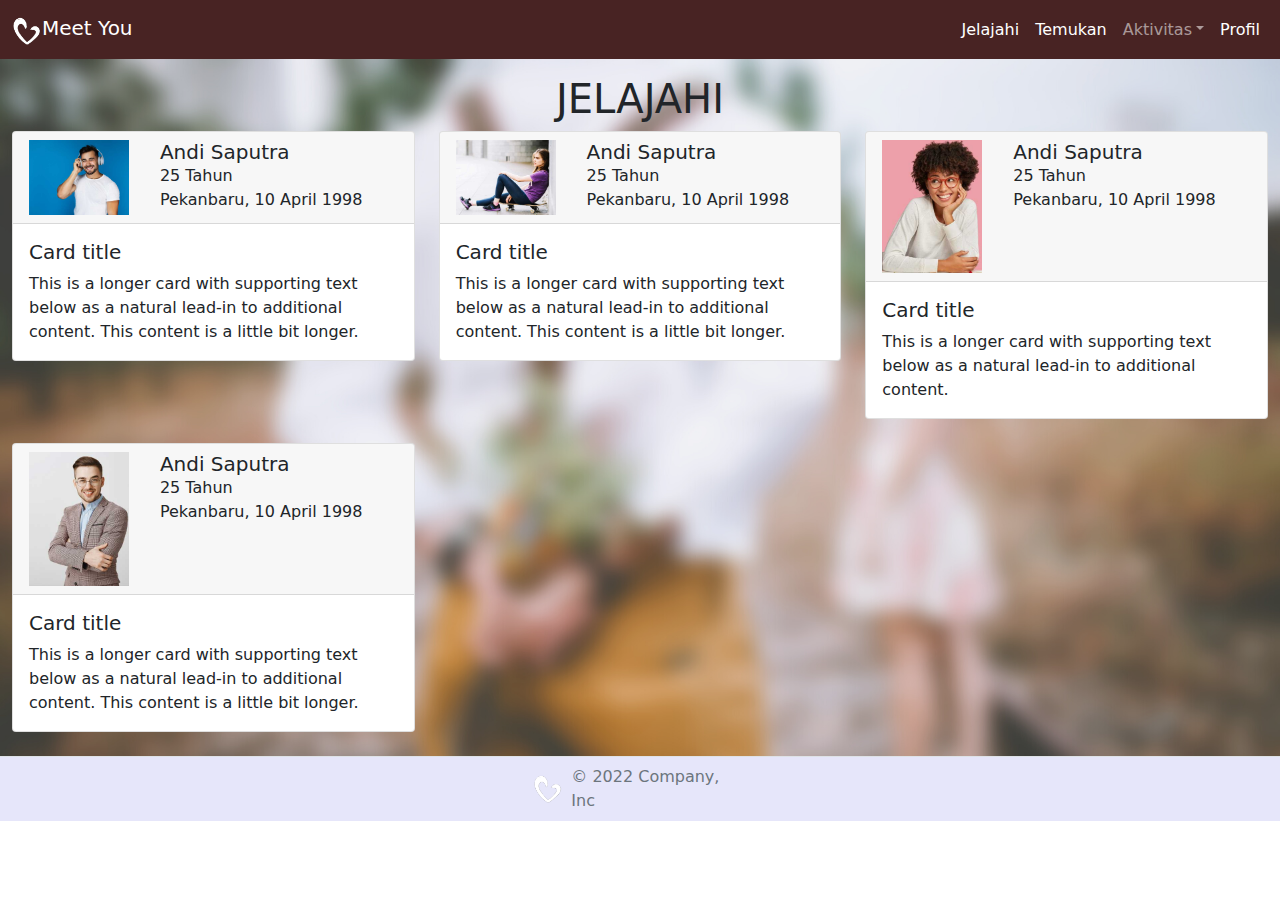
==== beranda.html @ 51962c01 "update lagi" ====
<html lang="en">
<head>
    <meta charset="UTF-8">
    <meta http-equiv="X-UA-Compatible" content="IE=edge">
    <meta name="viewport" content="width=device-width, initial-scale=1.0">
    <title>Beranda</title>
    <link rel="stylesheet" href="Style/css/bootstrap.min.css">
    <link rel="stylesheet" href="/style.css">
</head>
<body>
    <nav class="navbar navbar-expand-lg navbar-dark" style="background-color: 482323;">
        <div class="container-fluid">
            <a href="#" class="navbar-brand">
                <img src="/Frontend/Image/love.png" alt="" width="30" height="30" class="d-inline-block align-text-top">Meet You
            </a>
            <button class="navbar-toggler" type="button" data-bs-toggle="collapse" data-bs-target="#navbarSupportedContent" aria-controls="navbarSupportedContent" aria-expanded="false" aria-label="Toggle navigation">
                <span class="navbar-toggler-icon"></span>
            </button>
            <div class="collapse navbar-collapse" id="navbarSupportedContent">
                <ul class="navbar-nav ms-auto mb-2 mb-lg-0 ">
                    <li class="nav-item">
                        <a class="nav-link active" aria-current="page" href="#">Jelajahi</a>
                    </li>
                    <li class="nav-item">
                        <a class="nav-link active" href="#">Temukan</a>
                    </li>
                    <li class="nav-item dropdown">
                        <a class="nav-link dropdown-toggle" href="#" id="navbarDropdown" role="button" data-bs-toggle="dropdown" aria-expanded="false">Aktivitas</a>
                        <ul class="dropdown-menu" aria-labelledby="navbarDropdown">
                            <li><a class="dropdown-item" href="#">Pesan</a></li>
                            <li><a class="dropdown-item" href="#">Disukai</a></li>
                            <li><a class="dropdown-item" href="#">Favorit</a></li>
                            <li><a class="dropdown-item" href="#">Log Out</a></li>
                        </ul>
                    </li>
                    <li class="nav-item">
                        <a class="nav-link active" href="#">Profil</a>
                    </li>
                </ul>
            </div>
        </div>
    </nav>
    <section class="bg-2">
        <div class="container-fluid">
            <div class="row">
                <div class="col">
                    <h1 class="fs-1 text-center mt-3">JELAJAHI</h1>
                </div>
            </div>
            <div class="row row-cols-2 row-cols-md-3 g-4">
                <div class="col">
                    <div class="card">
                        <div class="card-header">
                            <div class="row">
                                <div class="col">
                                    <img src="/Frontend/Image/gambar-5.jpg" alt="andi" width="100">
                                </div>
                                <div class="col-9 col-lg-8">
                                    <h5 class="mbo">Andi Saputra</h5>
                                    <p class="mbo">25 Tahun</p>
                                    <p class="mbo">Pekanbaru, 10 April 1998</p>
                                </div>
                            </div>
                        </div>
                        <div class="card-body">
                        <h5 class="card-title">Card title</h5>
                        <p class="card-text">This is a longer card with supporting text below as a natural lead-in to additional content. This content is a little bit longer.</p>
                        </div>
                    </div>
                    </div>
                    <div class="col">
                    <div class="card">
                        <div class="card-header">
                            <div class="row">
                                <div class="col">
                                    <img src="/Frontend/Image/gambar-6.jpg" alt="andi" width="100">
                                </div>
                                <div class="col-9 col-lg-8">
                                    <h5 class="mbo">Andi Saputra</h5>
                                    <p class="mbo">25 Tahun</p>
                                    <p class="mbo">Pekanbaru, 10 April 1998</p>
                                </div>
                            </div>
                        </div>
                        <div class="card-body">
                        <h5 class="card-title">Card title</h5>
                        <p class="card-text">This is a longer card with supporting text below as a natural lead-in to additional content. This content is a little bit longer.</p>
                        </div>
                    </div>
                    </div>
                    <div class="col">
                    <div class="card">
                        <div class="card-header">
                            <div class="row">
                                <div class="col">
                                    <img src="/Frontend/Image/gambar-4.jpg" alt="andi" width="100">
                                </div>
                                <div class="col-9 col-lg-8">
                                    <h5 class="mbo">Andi Saputra</h5>
                                    <p class="mbo">25 Tahun</p>
                                    <p class="mbo">Pekanbaru, 10 April 1998</p>
                                </div>
                            </div>
                        </div>
                        <div class="card-body">
                        <h5 class="card-title">Card title</h5>
                        <p class="card-text">This is a longer card with supporting text below as a natural lead-in to additional content.</p>
                        </div>
                    </div>
                    </div>
                    <div class="col">
                    <div class="card">
                        <div class="card-header">
                            <div class="row">
                                <div class="col">
                                    <img src="/Frontend/Image/gambar-3.jpg" alt="andi" width="100">
                                </div>
                                <div class="col-9 col-lg-8">
                                    <h5 class="mbo">Andi Saputra</h5>
                                    <p class="mbo">25 Tahun</p>
                                    <p class="mbo">Pekanbaru, 10 April 1998</p>
                                </div>
                            </div>
                        </div>
                        <div class="card-body">
                        <h5 class="card-title">Card title</h5>
                        <p class="card-text">This is a longer card with supporting text below as a natural lead-in to additional content. This content is a little bit longer.</p>
                        </div>
                    </div>
                    </div>
              </div>
        </div>
        <footer class="d-flex flex-wrap justify-content-center py-2 mt-4 border-top">
            <div class="col-2 d-flex align-items-center">
              <a href="/" class="mb-3 me-2 mb-md-0 text-muted text-decoration-none lh-1"> 
              <img src="/Frontend/Image/love.png" alt="logo" width="30" height="30" class="d-inline-block align-text-top"></a>
              <span class="text-muted">© 2022 Company, Inc</span>
            </div>
          </footer>
    </section>
    <script src="/Style/js/bootstrap.min.js"></script>
</body>
</html>
---- style.css ----
.bg {
    background-image: url(/Frontend/Image/gambar-1.jpg);
    background-size: cover;
    height: 70%;
}

.bg-2{
    background-image: url(/Frontend/Image/gambar-7.png);
    background-size: cover;
    
}

.pad {
    margin-top: 15vh;
}

.justify {
    text-align: justify;
}

.mbo {
    margin-bottom: 0px;
}
.header {
    padding-top: 20vh;
}

footer {
    background-color: lavender;
}
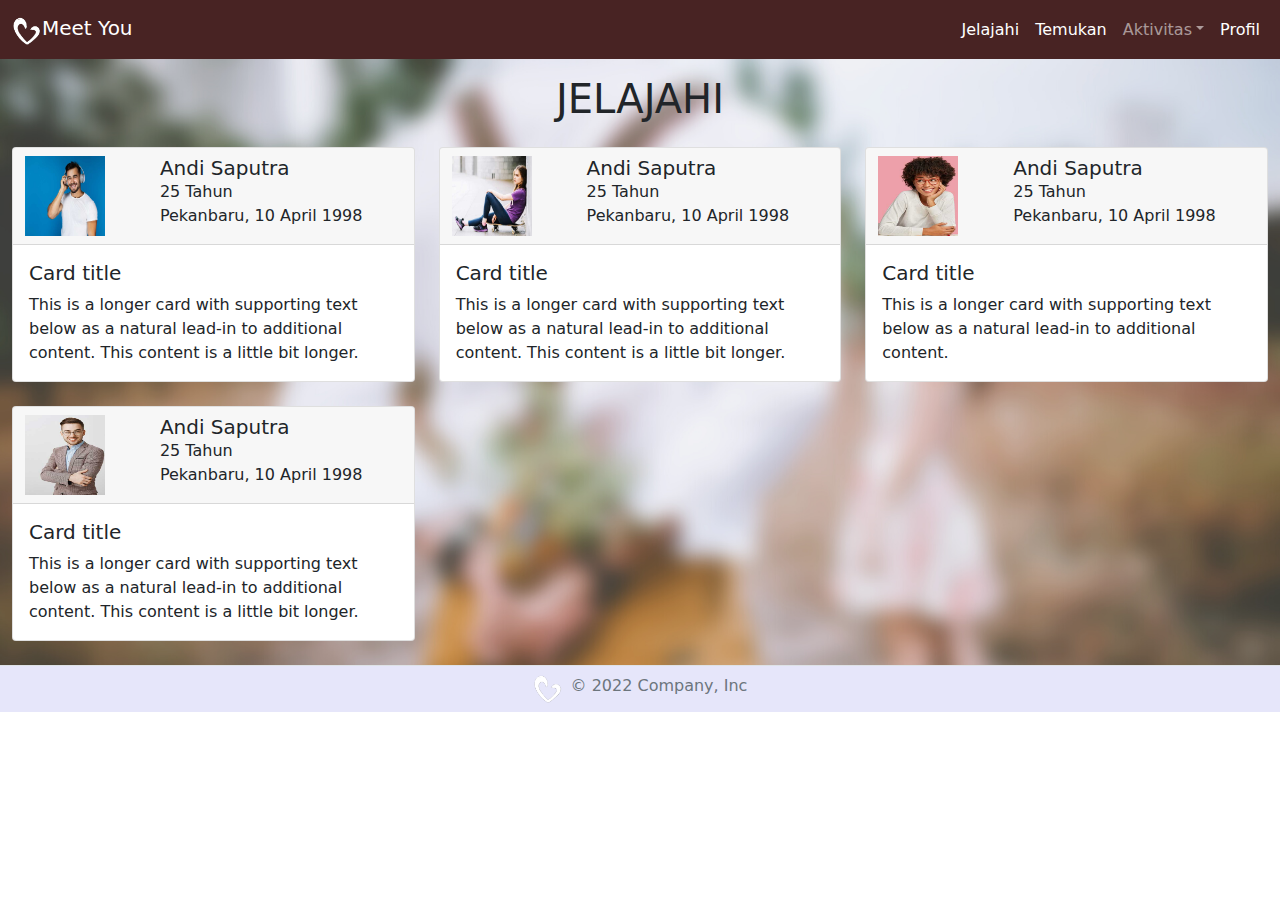
==== commit 65025c1a: "update" ====
--- a/beranda.html
+++ b/beranda.html
@@ -30,7 +30,7 @@
                             <li><a class="dropdown-item" href="#">Pesan</a></li>
                             <li><a class="dropdown-item" href="#">Disukai</a></li>
                             <li><a class="dropdown-item" href="#">Favorit</a></li>
-                            <li><a class="dropdown-item" href="#">Log Out</a></li>
+                            <li><a class="dropdown-item" href="index.html">Log Out</a></li>
                         </ul>
                     </li>
                     <li class="nav-item">
@@ -43,7 +43,7 @@
     <section class="bg-2">
         <div class="container-fluid">
             <div class="row">
-                <div class="col">
+                <div class="col mb-3">
                     <h1 class="fs-1 text-center mt-3">JELAJAHI</h1>
                 </div>
             </div>
@@ -52,8 +52,8 @@
                     <div class="card">
                         <div class="card-header">
                             <div class="row">
-                                <div class="col">
-                                    <img src="/Frontend/Image/gambar-5.jpg" alt="andi" width="100">
+                                <div class="col np">
+                                    <img src="/Frontend/Image/gambar-5.jpg" class="img-fluid im" alt="andi" width="100">
                                 </div>
                                 <div class="col-9 col-lg-8">
                                     <h5 class="mbo">Andi Saputra</h5>
@@ -72,8 +72,8 @@
                     <div class="card">
                         <div class="card-header">
                             <div class="row">
-                                <div class="col">
-                                    <img src="/Frontend/Image/gambar-6.jpg" alt="andi" width="100">
+                                <div class="col np">
+                                    <img src="/Frontend/Image/gambar-6.jpg" class="img-fluid im" alt="andi" width="100">
                                 </div>
                                 <div class="col-9 col-lg-8">
                                     <h5 class="mbo">Andi Saputra</h5>
@@ -92,8 +92,8 @@
                     <div class="card">
                         <div class="card-header">
                             <div class="row">
-                                <div class="col">
-                                    <img src="/Frontend/Image/gambar-4.jpg" alt="andi" width="100">
+                                <div class="col np">
+                                    <img src="/Frontend/Image/gambar-4.jpg" class="img-fluid im" alt="andi" width="100">
                                 </div>
                                 <div class="col-9 col-lg-8">
                                     <h5 class="mbo">Andi Saputra</h5>
@@ -112,8 +112,8 @@
                     <div class="card">
                         <div class="card-header">
                             <div class="row">
-                                <div class="col">
-                                    <img src="/Frontend/Image/gambar-3.jpg" alt="andi" width="100">
+                                <div class="col np">
+                                    <img src="/Frontend/Image/gambar-3.jpg" class="img-fluid im" alt="andi" width="100">
                                 </div>
                                 <div class="col-9 col-lg-8">
                                     <h5 class="mbo">Andi Saputra</h5>
@@ -131,7 +131,7 @@
               </div>
         </div>
         <footer class="d-flex flex-wrap justify-content-center py-2 mt-4 border-top">
-            <div class="col-2 d-flex align-items-center">
+            <div class="col-8 d-flex justify-content-center">
               <a href="/" class="mb-3 me-2 mb-md-0 text-muted text-decoration-none lh-1"> 
               <img src="/Frontend/Image/love.png" alt="logo" width="30" height="30" class="d-inline-block align-text-top"></a>
               <span class="text-muted">© 2022 Company, Inc</span>
--- a/style.css
+++ b/style.css
@@ -10,12 +10,21 @@
     
 }
 
+.np {
+    padding-left: 8px;
+    padding-right: 0px;
+}
 .pad {
     margin-top: 15vh;
 }
 
 .justify {
     text-align: justify;
+}
+
+.im {
+    width: 80;
+    height: 80;
 }
 
 .mbo {
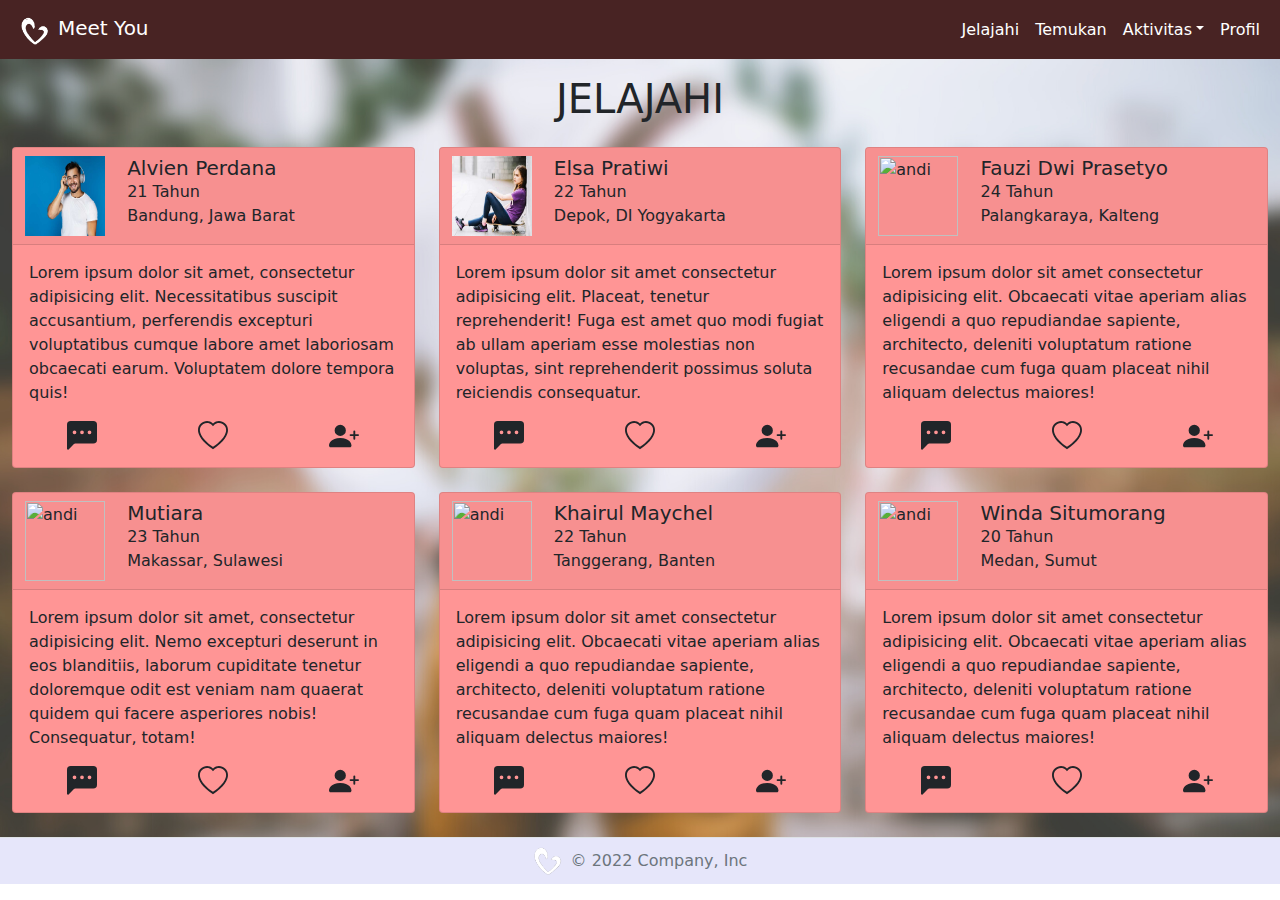
==== commit 8ef01104: "update baru" ====
--- a/beranda.html
+++ b/beranda.html
@@ -11,7 +11,7 @@
     <nav class="navbar navbar-expand-lg navbar-dark" style="background-color: 482323;">
         <div class="container-fluid">
             <a href="#" class="navbar-brand">
-                <img src="/Frontend/Image/love.png" alt="" width="30" height="30" class="d-inline-block align-text-top">Meet You
+                <img src="/Frontend/Image/love.png" alt="" width="30" height="30" class="d-inline-block align-text-top mx-2">Meet You
             </a>
             <button class="navbar-toggler" type="button" data-bs-toggle="collapse" data-bs-target="#navbarSupportedContent" aria-controls="navbarSupportedContent" aria-expanded="false" aria-label="Toggle navigation">
                 <span class="navbar-toggler-icon"></span>
@@ -25,7 +25,7 @@
                         <a class="nav-link active" href="#">Temukan</a>
                     </li>
                     <li class="nav-item dropdown">
-                        <a class="nav-link dropdown-toggle" href="#" id="navbarDropdown" role="button" data-bs-toggle="dropdown" aria-expanded="false">Aktivitas</a>
+                        <a class="nav-link active dropdown-toggle" href="#" id="navbarDropdown" role="button" data-bs-toggle="dropdown" aria-expanded="false">Aktivitas</a>
                         <ul class="dropdown-menu" aria-labelledby="navbarDropdown">
                             <li><a class="dropdown-item" href="#">Pesan</a></li>
                             <li><a class="dropdown-item" href="#">Disukai</a></li>
@@ -49,90 +49,250 @@
             </div>
             <div class="row row-cols-2 row-cols-md-3 g-4">
                 <div class="col">
-                    <div class="card">
+                    <div class="card" style="background-color: ff9595;">
                         <div class="card-header">
                             <div class="row">
                                 <div class="col np">
                                     <img src="/Frontend/Image/gambar-5.jpg" class="img-fluid im" alt="andi" width="100">
                                 </div>
-                                <div class="col-9 col-lg-8">
-                                    <h5 class="mbo">Andi Saputra</h5>
-                                    <p class="mbo">25 Tahun</p>
-                                    <p class="mbo">Pekanbaru, 10 April 1998</p>
-                                </div>
-                            </div>
-                        </div>
-                        <div class="card-body">
-                        <h5 class="card-title">Card title</h5>
-                        <p class="card-text">This is a longer card with supporting text below as a natural lead-in to additional content. This content is a little bit longer.</p>
-                        </div>
-                    </div>
-                    </div>
-                    <div class="col">
-                    <div class="card">
+                                <div class="col-9">
+                                    <h5 class="mbo">Alvien Perdana</h5>
+                                    <p class="mbo">21 Tahun</p>
+                                    <p class="mbo">Bandung, Jawa Barat</p>
+                                </div>
+                            </div>
+                        </div>
+                        <div class="card-body">
+                            <p class="card-text">Lorem ipsum dolor sit amet, consectetur adipisicing elit. Necessitatibus suscipit accusantium, perferendis excepturi voluptatibus cumque labore amet laboriosam obcaecati earum. Voluptatem dolore tempora quis!</p>
+                            <div class="row">
+                                <div class="col d-flex justify-content-center">
+                                    <a class="link-dark text-decoration-none" href="">
+                                    <svg xmlns="http://www.w3.org/2000/svg" width="30" height="30" fill="currentColor" class="bi bi-chat-left-dots-fill" viewBox="0 0 16 16">
+                                        <path d="M0 2a2 2 0 0 1 2-2h12a2 2 0 0 1 2 2v8a2 2 0 0 1-2 2H4.414a1 1 0 0 0-.707.293L.854 15.146A.5.5 0 0 1 0 14.793V2zm5 4a1 1 0 1 0-2 0 1 1 0 0 0 2 0zm4 0a1 1 0 1 0-2 0 1 1 0 0 0 2 0zm3 1a1 1 0 1 0 0-2 1 1 0 0 0 0 2z"/>
+                                    </svg></a>
+                                </div>
+                                <div class="col d-flex justify-content-center">
+                                    <a class="link-dark text-decoration-none" href="">
+                                    <svg xmlns="http://www.w3.org/2000/svg" width="30" height="30" fill="currentColor" class="bi bi-heart" viewBox="0 0 16 16">
+                                        <path d="m8 2.748-.717-.737C5.6.281 2.514.878 1.4 3.053c-.523 1.023-.641 2.5.314 4.385.92 1.815 2.834 3.989 6.286 6.357 3.452-2.368 5.365-4.542 6.286-6.357.955-1.886.838-3.362.314-4.385C13.486.878 10.4.28 8.717 2.01L8 2.748zM8 15C-7.333 4.868 3.279-3.04 7.824 1.143c.06.055.119.112.176.171a3.12 3.12 0 0 1 .176-.17C12.72-3.042 23.333 4.867 8 15z"/>
+                                    </svg></a>
+                                </div>
+                                <div class="col d-flex justify-content-center">
+                                    <a class="link-dark text-decoration-none" href="">
+                                    <svg xmlns="http://www.w3.org/2000/svg" width="30" height="30" fill="currentColor" class="bi bi-person-plus-fill" viewBox="0 0 16 16">
+                                        <path d="M1 14s-1 0-1-1 1-4 6-4 6 3 6 4-1 1-1 1H1zm5-6a3 3 0 1 0 0-6 3 3 0 0 0 0 6z"/>
+                                        <path fill-rule="evenodd" d="M13.5 5a.5.5 0 0 1 .5.5V7h1.5a.5.5 0 0 1 0 1H14v1.5a.5.5 0 0 1-1 0V8h-1.5a.5.5 0 0 1 0-1H13V5.5a.5.5 0 0 1 .5-.5z"/>
+                                    </svg></a>
+                                </div>
+                            </div>
+                        </div>
+                    </div>
+                </div>
+                <div class="col">
+                    <div class="card" style="background-color: ff9595;">
                         <div class="card-header">
                             <div class="row">
                                 <div class="col np">
                                     <img src="/Frontend/Image/gambar-6.jpg" class="img-fluid im" alt="andi" width="100">
                                 </div>
-                                <div class="col-9 col-lg-8">
-                                    <h5 class="mbo">Andi Saputra</h5>
-                                    <p class="mbo">25 Tahun</p>
-                                    <p class="mbo">Pekanbaru, 10 April 1998</p>
-                                </div>
-                            </div>
-                        </div>
-                        <div class="card-body">
-                        <h5 class="card-title">Card title</h5>
-                        <p class="card-text">This is a longer card with supporting text below as a natural lead-in to additional content. This content is a little bit longer.</p>
-                        </div>
-                    </div>
-                    </div>
-                    <div class="col">
-                    <div class="card">
-                        <div class="card-header">
-                            <div class="row">
-                                <div class="col np">
-                                    <img src="/Frontend/Image/gambar-4.jpg" class="img-fluid im" alt="andi" width="100">
-                                </div>
-                                <div class="col-9 col-lg-8">
-                                    <h5 class="mbo">Andi Saputra</h5>
-                                    <p class="mbo">25 Tahun</p>
-                                    <p class="mbo">Pekanbaru, 10 April 1998</p>
-                                </div>
-                            </div>
-                        </div>
-                        <div class="card-body">
-                        <h5 class="card-title">Card title</h5>
-                        <p class="card-text">This is a longer card with supporting text below as a natural lead-in to additional content.</p>
-                        </div>
-                    </div>
-                    </div>
-                    <div class="col">
-                    <div class="card">
-                        <div class="card-header">
-                            <div class="row">
-                                <div class="col np">
-                                    <img src="/Frontend/Image/gambar-3.jpg" class="img-fluid im" alt="andi" width="100">
-                                </div>
-                                <div class="col-9 col-lg-8">
-                                    <h5 class="mbo">Andi Saputra</h5>
-                                    <p class="mbo">25 Tahun</p>
-                                    <p class="mbo">Pekanbaru, 10 April 1998</p>
-                                </div>
-                            </div>
-                        </div>
-                        <div class="card-body">
-                        <h5 class="card-title">Card title</h5>
-                        <p class="card-text">This is a longer card with supporting text below as a natural lead-in to additional content. This content is a little bit longer.</p>
-                        </div>
-                    </div>
-                    </div>
-              </div>
+                                <div class="col-9">
+                                    <h5 class="mbo">Elsa Pratiwi</h5>
+                                    <p class="mbo">22 Tahun</p>
+                                    <p class="mbo">Depok, DI Yogyakarta</p>
+                                </div>
+                            </div>
+                        </div>
+                        <div class="card-body">
+                        <p class="card-text">Lorem ipsum dolor sit amet consectetur adipisicing elit. Placeat, tenetur reprehenderit! Fuga est amet quo modi fugiat ab ullam aperiam esse molestias non voluptas, sint reprehenderit possimus soluta reiciendis consequatur.</p>
+                        <div class="row">
+                            <div class="col d-flex justify-content-center">
+                                <a class="link-dark text-decoration-none" href="">
+                                <svg xmlns="http://www.w3.org/2000/svg" width="30" height="30" fill="currentColor" class="bi bi-chat-left-dots-fill" viewBox="0 0 16 16">
+                                    <path d="M0 2a2 2 0 0 1 2-2h12a2 2 0 0 1 2 2v8a2 2 0 0 1-2 2H4.414a1 1 0 0 0-.707.293L.854 15.146A.5.5 0 0 1 0 14.793V2zm5 4a1 1 0 1 0-2 0 1 1 0 0 0 2 0zm4 0a1 1 0 1 0-2 0 1 1 0 0 0 2 0zm3 1a1 1 0 1 0 0-2 1 1 0 0 0 0 2z"/>
+                                </svg></a>
+                            </div>
+                            <div class="col d-flex justify-content-center">
+                                <a class="link-dark text-decoration-none" href="">
+                                <svg xmlns="http://www.w3.org/2000/svg" width="30" height="30" fill="currentColor" class="bi bi-heart" viewBox="0 0 16 16">
+                                    <path d="m8 2.748-.717-.737C5.6.281 2.514.878 1.4 3.053c-.523 1.023-.641 2.5.314 4.385.92 1.815 2.834 3.989 6.286 6.357 3.452-2.368 5.365-4.542 6.286-6.357.955-1.886.838-3.362.314-4.385C13.486.878 10.4.28 8.717 2.01L8 2.748zM8 15C-7.333 4.868 3.279-3.04 7.824 1.143c.06.055.119.112.176.171a3.12 3.12 0 0 1 .176-.17C12.72-3.042 23.333 4.867 8 15z"/>
+                                </svg></a>
+                            </div>
+                            <div class="col d-flex justify-content-center">
+                                <a class="link-dark text-decoration-none" href="">
+                                <svg xmlns="http://www.w3.org/2000/svg" width="30" height="30" fill="currentColor" class="bi bi-person-plus-fill" viewBox="0 0 16 16">
+                                    <path d="M1 14s-1 0-1-1 1-4 6-4 6 3 6 4-1 1-1 1H1zm5-6a3 3 0 1 0 0-6 3 3 0 0 0 0 6z"/>
+                                    <path fill-rule="evenodd" d="M13.5 5a.5.5 0 0 1 .5.5V7h1.5a.5.5 0 0 1 0 1H14v1.5a.5.5 0 0 1-1 0V8h-1.5a.5.5 0 0 1 0-1H13V5.5a.5.5 0 0 1 .5-.5z"/>
+                                </svg></a>
+                            </div>
+                        </div>
+                        </div>
+                    </div>
+                </div>
+                <div class="col">
+                    <div class="card" style="background-color: ff9595;">
+                        <div class="card-header">
+                            <div class="row">
+                                <div class="col np">
+                                    <img src="/Frontend/Image/gambar-11.jpg" class="img-fluid im" alt="andi" width="100">
+                                </div>
+                                <div class="col-9">
+                                    <h5 class="mbo">Fauzi Dwi Prasetyo</h5>
+                                    <p class="mbo">24 Tahun</p>
+                                    <p class="mbo">Palangkaraya, Kalteng</p>
+                                </div>
+                            </div>
+                        </div>
+                        <div class="card-body">
+                        <p class="card-text">Lorem ipsum dolor sit amet consectetur adipisicing elit. Obcaecati vitae aperiam alias eligendi a quo repudiandae sapiente, architecto, deleniti voluptatum ratione recusandae cum fuga quam placeat nihil aliquam delectus maiores!</p>
+                        <div class="row">
+                            <div class="col d-flex justify-content-center">
+                                <a class="link-dark text-decoration-none" href="">
+                                <svg xmlns="http://www.w3.org/2000/svg" width="30" height="30" fill="currentColor" class="bi bi-chat-left-dots-fill" viewBox="0 0 16 16">
+                                    <path d="M0 2a2 2 0 0 1 2-2h12a2 2 0 0 1 2 2v8a2 2 0 0 1-2 2H4.414a1 1 0 0 0-.707.293L.854 15.146A.5.5 0 0 1 0 14.793V2zm5 4a1 1 0 1 0-2 0 1 1 0 0 0 2 0zm4 0a1 1 0 1 0-2 0 1 1 0 0 0 2 0zm3 1a1 1 0 1 0 0-2 1 1 0 0 0 0 2z"/>
+                                </svg></a>
+                            </div>
+                            <div class="col d-flex justify-content-center">
+                                <a class="link-dark text-decoration-none" href="">
+                                <svg xmlns="http://www.w3.org/2000/svg" width="30" height="30" fill="currentColor" class="bi bi-heart" viewBox="0 0 16 16">
+                                    <path d="m8 2.748-.717-.737C5.6.281 2.514.878 1.4 3.053c-.523 1.023-.641 2.5.314 4.385.92 1.815 2.834 3.989 6.286 6.357 3.452-2.368 5.365-4.542 6.286-6.357.955-1.886.838-3.362.314-4.385C13.486.878 10.4.28 8.717 2.01L8 2.748zM8 15C-7.333 4.868 3.279-3.04 7.824 1.143c.06.055.119.112.176.171a3.12 3.12 0 0 1 .176-.17C12.72-3.042 23.333 4.867 8 15z"/>
+                                </svg></a>
+                            </div>
+                            <div class="col d-flex justify-content-center">
+                                <a class="link-dark text-decoration-none" href="">
+                                <svg xmlns="http://www.w3.org/2000/svg" width="30" height="30" fill="currentColor" class="bi bi-person-plus-fill" viewBox="0 0 16 16">
+                                    <path d="M1 14s-1 0-1-1 1-4 6-4 6 3 6 4-1 1-1 1H1zm5-6a3 3 0 1 0 0-6 3 3 0 0 0 0 6z"/>
+                                    <path fill-rule="evenodd" d="M13.5 5a.5.5 0 0 1 .5.5V7h1.5a.5.5 0 0 1 0 1H14v1.5a.5.5 0 0 1-1 0V8h-1.5a.5.5 0 0 1 0-1H13V5.5a.5.5 0 0 1 .5-.5z"/>
+                                </svg></a>
+                            </div>
+                        </div>
+                        </div>
+                    </div>
+                </div>
+                <div class="col">
+                    <div class="card" style="background-color: ff9595;">
+                        <div class="card-header">
+                            <div class="row">
+                                <div class="col np">
+                                    <img src="/Frontend/Image/gambar-8.jpg" class="img-fluid im" alt="andi" width="100">
+                                </div>
+                                <div class="col-9 ">
+                                    <h5 class="mbo">Mutiara</h5>
+                                    <p class="mbo">23 Tahun</p>
+                                    <p class="mbo">Makassar, Sulawesi</p>
+                                </div>
+                            </div>
+                        </div>
+                        <div class="card-body">
+                        <p class="card-text">Lorem ipsum dolor sit amet, consectetur adipisicing elit. Nemo excepturi deserunt in eos blanditiis, laborum cupiditate tenetur doloremque odit est veniam nam quaerat quidem qui facere asperiores nobis! Consequatur, totam!</p>
+                        <div class="row">
+                            <div class="col d-flex justify-content-center">
+                                <a class="link-dark text-decoration-none" href="">
+                                <svg xmlns="http://www.w3.org/2000/svg" width="30" height="30" fill="currentColor" class="bi bi-chat-left-dots-fill" viewBox="0 0 16 16">
+                                    <path d="M0 2a2 2 0 0 1 2-2h12a2 2 0 0 1 2 2v8a2 2 0 0 1-2 2H4.414a1 1 0 0 0-.707.293L.854 15.146A.5.5 0 0 1 0 14.793V2zm5 4a1 1 0 1 0-2 0 1 1 0 0 0 2 0zm4 0a1 1 0 1 0-2 0 1 1 0 0 0 2 0zm3 1a1 1 0 1 0 0-2 1 1 0 0 0 0 2z"/>
+                                </svg></a>
+                            </div>
+                            <div class="col d-flex justify-content-center">
+                                <a class="link-dark text-decoration-none" href="">
+                                <svg xmlns="http://www.w3.org/2000/svg" width="30" height="30" fill="currentColor" class="bi bi-heart" viewBox="0 0 16 16">
+                                    <path d="m8 2.748-.717-.737C5.6.281 2.514.878 1.4 3.053c-.523 1.023-.641 2.5.314 4.385.92 1.815 2.834 3.989 6.286 6.357 3.452-2.368 5.365-4.542 6.286-6.357.955-1.886.838-3.362.314-4.385C13.486.878 10.4.28 8.717 2.01L8 2.748zM8 15C-7.333 4.868 3.279-3.04 7.824 1.143c.06.055.119.112.176.171a3.12 3.12 0 0 1 .176-.17C12.72-3.042 23.333 4.867 8 15z"/>
+                                </svg></a>
+                            </div>
+                            <div class="col d-flex justify-content-center">
+                                <a class="link-dark text-decoration-none" href="">
+                                <svg xmlns="http://www.w3.org/2000/svg" width="30" height="30" fill="currentColor" class="bi bi-person-plus-fill" viewBox="0 0 16 16">
+                                    <path d="M1 14s-1 0-1-1 1-4 6-4 6 3 6 4-1 1-1 1H1zm5-6a3 3 0 1 0 0-6 3 3 0 0 0 0 6z"/>
+                                    <path fill-rule="evenodd" d="M13.5 5a.5.5 0 0 1 .5.5V7h1.5a.5.5 0 0 1 0 1H14v1.5a.5.5 0 0 1-1 0V8h-1.5a.5.5 0 0 1 0-1H13V5.5a.5.5 0 0 1 .5-.5z"/>
+                                </svg></a>
+                            </div>
+                        </div>
+                        </div>
+                    </div>   
+                </div> 
+                <div class="col">
+                    <div class="card" style="background-color: ff9595;">
+                        <div class="card-header">
+                            <div class="row">
+                                <div class="col np">
+                                    <img src="/Frontend/Image/gambar-9.jpg" class="img-fluid im" alt="andi" width="100">
+                                </div>
+                                <div class="col-9 ">
+                                    <h5 class="mbo">Khairul Maychel</h5>
+                                    <p class="mbo">22 Tahun</p>
+                                    <p class="mbo">Tanggerang, Banten</p>
+                                </div>
+                            </div>
+                        </div>
+                        <div class="card-body">
+                        <p class="card-text">Lorem ipsum dolor sit amet consectetur adipisicing elit. Obcaecati vitae aperiam alias eligendi a quo repudiandae sapiente, architecto, deleniti voluptatum ratione recusandae cum fuga quam placeat nihil aliquam delectus maiores!</p>
+                        <div class="row">
+                            <div class="col d-flex justify-content-center">
+                                <a class="link-dark text-decoration-none" href="">
+                                <svg xmlns="http://www.w3.org/2000/svg" width="30" height="30" fill="currentColor" class="bi bi-chat-left-dots-fill" viewBox="0 0 16 16">
+                                    <path d="M0 2a2 2 0 0 1 2-2h12a2 2 0 0 1 2 2v8a2 2 0 0 1-2 2H4.414a1 1 0 0 0-.707.293L.854 15.146A.5.5 0 0 1 0 14.793V2zm5 4a1 1 0 1 0-2 0 1 1 0 0 0 2 0zm4 0a1 1 0 1 0-2 0 1 1 0 0 0 2 0zm3 1a1 1 0 1 0 0-2 1 1 0 0 0 0 2z"/>
+                                </svg></a>
+                            </div>
+                            <div class="col d-flex justify-content-center">
+                                <a class="link-dark text-decoration-none" href="">
+                                <svg xmlns="http://www.w3.org/2000/svg" width="30" height="30" fill="currentColor" class="bi bi-heart" viewBox="0 0 16 16">
+                                    <path d="m8 2.748-.717-.737C5.6.281 2.514.878 1.4 3.053c-.523 1.023-.641 2.5.314 4.385.92 1.815 2.834 3.989 6.286 6.357 3.452-2.368 5.365-4.542 6.286-6.357.955-1.886.838-3.362.314-4.385C13.486.878 10.4.28 8.717 2.01L8 2.748zM8 15C-7.333 4.868 3.279-3.04 7.824 1.143c.06.055.119.112.176.171a3.12 3.12 0 0 1 .176-.17C12.72-3.042 23.333 4.867 8 15z"/>
+                                </svg></a>
+                            </div>
+                            <div class="col d-flex justify-content-center">
+                                <a class="link-dark text-decoration-none" href="">
+                                <svg xmlns="http://www.w3.org/2000/svg" width="30" height="30" fill="currentColor" class="bi bi-person-plus-fill" viewBox="0 0 16 16">
+                                    <path d="M1 14s-1 0-1-1 1-4 6-4 6 3 6 4-1 1-1 1H1zm5-6a3 3 0 1 0 0-6 3 3 0 0 0 0 6z"/>
+                                    <path fill-rule="evenodd" d="M13.5 5a.5.5 0 0 1 .5.5V7h1.5a.5.5 0 0 1 0 1H14v1.5a.5.5 0 0 1-1 0V8h-1.5a.5.5 0 0 1 0-1H13V5.5a.5.5 0 0 1 .5-.5z"/>
+                                </svg></a>
+                            </div>
+                        </div>
+                        </div>
+                    </div>
+                </div>
+                <div class="col">
+                    <div class="card" style="background-color: ff9595;">
+                        <div class="card-header">
+                            <div class="row">
+                                <div class="col np">
+                                    <img src="/Frontend/Image/gambar-10.jpg" class="img-fluid im" alt="andi" width="100">
+                                </div>
+                                <div class="col-9 ">
+                                    <h5 class="mbo">Winda Situmorang</h5>
+                                    <p class="mbo">20 Tahun</p>
+                                    <p class="mbo">Medan, Sumut</p>
+                                </div>
+                            </div>
+                        </div>
+                        <div class="card-body">
+                        <p class="card-text">Lorem ipsum dolor sit amet consectetur adipisicing elit. Obcaecati vitae aperiam alias eligendi a quo repudiandae sapiente, architecto, deleniti voluptatum ratione recusandae cum fuga quam placeat nihil aliquam delectus maiores!</p>
+                        <div class="row">
+                            <div class="col d-flex justify-content-center">
+                                <a class="link-dark text-decoration-none" href="">
+                                <svg xmlns="http://www.w3.org/2000/svg" width="30" height="30" fill="currentColor" class="bi bi-chat-left-dots-fill" viewBox="0 0 16 16">
+                                    <path d="M0 2a2 2 0 0 1 2-2h12a2 2 0 0 1 2 2v8a2 2 0 0 1-2 2H4.414a1 1 0 0 0-.707.293L.854 15.146A.5.5 0 0 1 0 14.793V2zm5 4a1 1 0 1 0-2 0 1 1 0 0 0 2 0zm4 0a1 1 0 1 0-2 0 1 1 0 0 0 2 0zm3 1a1 1 0 1 0 0-2 1 1 0 0 0 0 2z"/>
+                                </svg></a>
+                            </div>
+                            <div class="col d-flex justify-content-center">
+                                <a class="link-dark text-decoration-none" href="">
+                                <svg xmlns="http://www.w3.org/2000/svg" width="30" height="30" fill="currentColor" class="bi bi-heart" viewBox="0 0 16 16">
+                                    <path d="m8 2.748-.717-.737C5.6.281 2.514.878 1.4 3.053c-.523 1.023-.641 2.5.314 4.385.92 1.815 2.834 3.989 6.286 6.357 3.452-2.368 5.365-4.542 6.286-6.357.955-1.886.838-3.362.314-4.385C13.486.878 10.4.28 8.717 2.01L8 2.748zM8 15C-7.333 4.868 3.279-3.04 7.824 1.143c.06.055.119.112.176.171a3.12 3.12 0 0 1 .176-.17C12.72-3.042 23.333 4.867 8 15z"/>
+                                </svg></a>
+                            </div>
+                            <div class="col d-flex justify-content-center">
+                                <a class="link-dark text-decoration-none" href="">
+                                <svg xmlns="http://www.w3.org/2000/svg" width="30" height="30" fill="currentColor" class="bi bi-person-plus-fill" viewBox="0 0 16 16">
+                                    <path d="M1 14s-1 0-1-1 1-4 6-4 6 3 6 4-1 1-1 1H1zm5-6a3 3 0 1 0 0-6 3 3 0 0 0 0 6z"/>
+                                    <path fill-rule="evenodd" d="M13.5 5a.5.5 0 0 1 .5.5V7h1.5a.5.5 0 0 1 0 1H14v1.5a.5.5 0 0 1-1 0V8h-1.5a.5.5 0 0 1 0-1H13V5.5a.5.5 0 0 1 .5-.5z"/>
+                                </svg></a>
+                            </div>
+                        </div>
+                        </div>
+                    </div>
+                </div>
+            </div>
         </div>
         <footer class="d-flex flex-wrap justify-content-center py-2 mt-4 border-top">
-            <div class="col-8 d-flex justify-content-center">
-              <a href="/" class="mb-3 me-2 mb-md-0 text-muted text-decoration-none lh-1"> 
+            <div class="col-8 d-flex justify-content-center align-items-center">
+              <a href="/" class="me-2 mb-md-0 text-muted text-decoration-none lh-1"> 
               <img src="/Frontend/Image/love.png" alt="logo" width="30" height="30" class="d-inline-block align-text-top"></a>
               <span class="text-muted">© 2022 Company, Inc</span>
             </div>
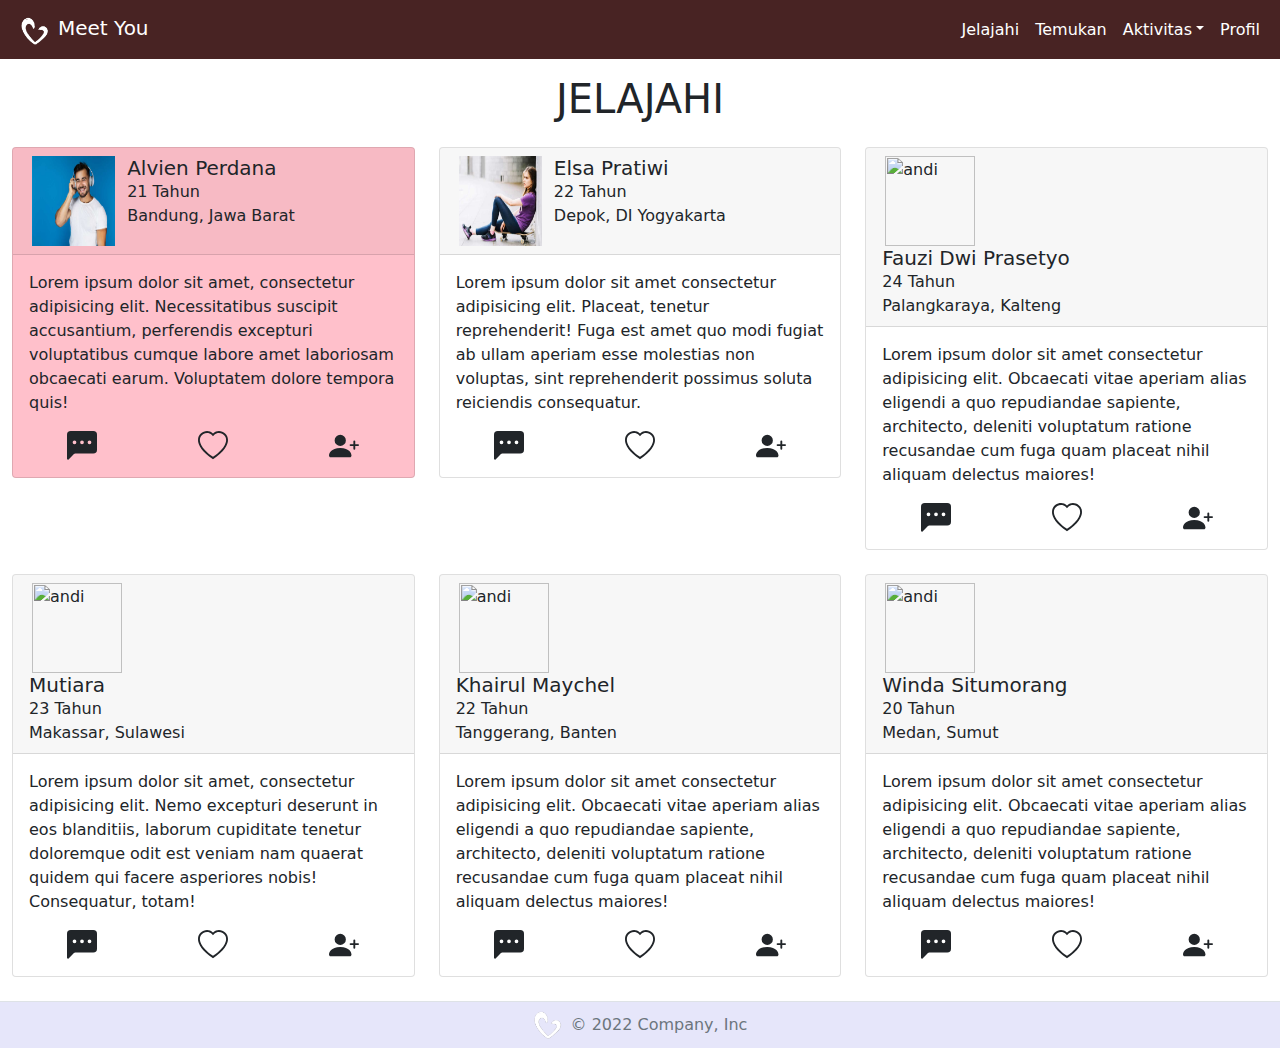
==== commit e25dbc86: "baru" ====
--- a/beranda.html
+++ b/beranda.html
@@ -34,13 +34,13 @@
                         </ul>
                     </li>
                     <li class="nav-item">
-                        <a class="nav-link active" href="#">Profil</a>
+                        <a class="nav-link active" href="profil.html">Profil</a>
                     </li>
                 </ul>
             </div>
         </div>
     </nav>
-    <section class="bg-2">
+    <section>
         <div class="container-fluid">
             <div class="row">
                 <div class="col mb-3">
@@ -49,13 +49,13 @@
             </div>
             <div class="row row-cols-2 row-cols-md-3 g-4">
                 <div class="col">
-                    <div class="card" style="background-color: ff9595;">
+                    <div class="card" style="background-color: pink">
                         <div class="card-header">
                             <div class="row">
                                 <div class="col np">
                                     <img src="/Frontend/Image/gambar-5.jpg" class="img-fluid im" alt="andi" width="100">
                                 </div>
-                                <div class="col-9">
+                                <div class="col-7 col-lg-9">
                                     <h5 class="mbo">Alvien Perdana</h5>
                                     <p class="mbo">21 Tahun</p>
                                     <p class="mbo">Bandung, Jawa Barat</p>
@@ -89,13 +89,13 @@
                     </div>
                 </div>
                 <div class="col">
-                    <div class="card" style="background-color: ff9595;">
+                    <div class="card" style="background-color: ">
                         <div class="card-header">
                             <div class="row">
                                 <div class="col np">
                                     <img src="/Frontend/Image/gambar-6.jpg" class="img-fluid im" alt="andi" width="100">
                                 </div>
-                                <div class="col-9">
+                                <div class="col-7 col-lg-9">
                                     <h5 class="mbo">Elsa Pratiwi</h5>
                                     <p class="mbo">22 Tahun</p>
                                     <p class="mbo">Depok, DI Yogyakarta</p>
@@ -129,13 +129,13 @@
                     </div>
                 </div>
                 <div class="col">
-                    <div class="card" style="background-color: ff9595;">
+                    <div class="card" style="background-color: ">
                         <div class="card-header">
                             <div class="row">
                                 <div class="col np">
                                     <img src="/Frontend/Image/gambar-11.jpg" class="img-fluid im" alt="andi" width="100">
                                 </div>
-                                <div class="col-9">
+                                <div class="col-7 col-lg-9">
                                     <h5 class="mbo">Fauzi Dwi Prasetyo</h5>
                                     <p class="mbo">24 Tahun</p>
                                     <p class="mbo">Palangkaraya, Kalteng</p>
@@ -169,13 +169,13 @@
                     </div>
                 </div>
                 <div class="col">
-                    <div class="card" style="background-color: ff9595;">
+                    <div class="card" style="background-color: ">
                         <div class="card-header">
                             <div class="row">
                                 <div class="col np">
                                     <img src="/Frontend/Image/gambar-8.jpg" class="img-fluid im" alt="andi" width="100">
                                 </div>
-                                <div class="col-9 ">
+                                <div class="col-7 col-lg-9">
                                     <h5 class="mbo">Mutiara</h5>
                                     <p class="mbo">23 Tahun</p>
                                     <p class="mbo">Makassar, Sulawesi</p>
@@ -209,13 +209,13 @@
                     </div>   
                 </div> 
                 <div class="col">
-                    <div class="card" style="background-color: ff9595;">
+                    <div class="card" style="background-color: ">
                         <div class="card-header">
                             <div class="row">
                                 <div class="col np">
                                     <img src="/Frontend/Image/gambar-9.jpg" class="img-fluid im" alt="andi" width="100">
                                 </div>
-                                <div class="col-9 ">
+                                <div class="col-7 col-lg-9">
                                     <h5 class="mbo">Khairul Maychel</h5>
                                     <p class="mbo">22 Tahun</p>
                                     <p class="mbo">Tanggerang, Banten</p>
@@ -249,13 +249,13 @@
                     </div>
                 </div>
                 <div class="col">
-                    <div class="card" style="background-color: ff9595;">
+                    <div class="card" style="background-color: ">
                         <div class="card-header">
                             <div class="row">
                                 <div class="col np">
                                     <img src="/Frontend/Image/gambar-10.jpg" class="img-fluid im" alt="andi" width="100">
                                 </div>
-                                <div class="col-9 ">
+                                <div class="col-7 col-lg-9 ">
                                     <h5 class="mbo">Winda Situmorang</h5>
                                     <p class="mbo">20 Tahun</p>
                                     <p class="mbo">Medan, Sumut</p>
--- a/style.css
+++ b/style.css
@@ -11,7 +11,7 @@
 }
 
 .np {
-    padding-left: 8px;
+    padding-left: 15px;
     padding-right: 0px;
 }
 .pad {
@@ -23,13 +23,19 @@
 }
 
 .im {
-    width: 80;
-    height: 80;
+    width: 90;
+    height: 90;
 }
 
 .mbo {
     margin-bottom: 0px;
 }
+
+.nomr{
+    margin: 0;
+    padding: 0;
+}
+
 .header {
     padding-top: 20vh;
 }
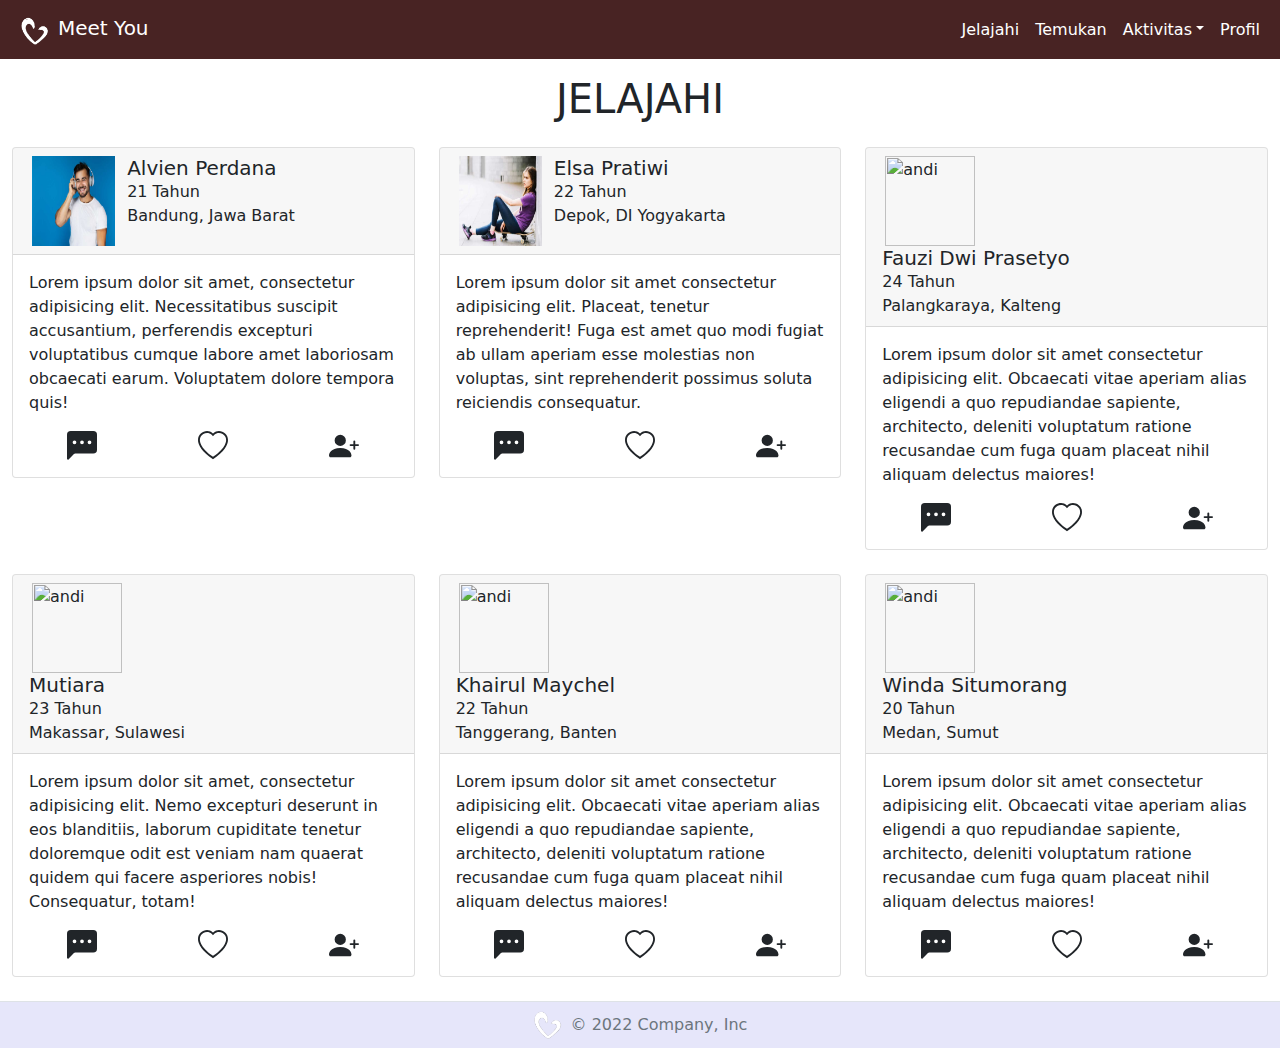
==== commit c66f8bef: "baru" ====
--- a/beranda.html
+++ b/beranda.html
@@ -49,7 +49,7 @@
             </div>
             <div class="row row-cols-2 row-cols-md-3 g-4">
                 <div class="col">
-                    <div class="card" style="background-color: pink">
+                    <div class="card">
                         <div class="card-header">
                             <div class="row">
                                 <div class="col np">
@@ -89,7 +89,7 @@
                     </div>
                 </div>
                 <div class="col">
-                    <div class="card" style="background-color: ">
+                    <div class="card">
                         <div class="card-header">
                             <div class="row">
                                 <div class="col np">
@@ -129,7 +129,7 @@
                     </div>
                 </div>
                 <div class="col">
-                    <div class="card" style="background-color: ">
+                    <div class="card">
                         <div class="card-header">
                             <div class="row">
                                 <div class="col np">
@@ -169,7 +169,7 @@
                     </div>
                 </div>
                 <div class="col">
-                    <div class="card" style="background-color: ">
+                    <div class="card">
                         <div class="card-header">
                             <div class="row">
                                 <div class="col np">
@@ -209,7 +209,7 @@
                     </div>   
                 </div> 
                 <div class="col">
-                    <div class="card" style="background-color: ">
+                    <div class="card">
                         <div class="card-header">
                             <div class="row">
                                 <div class="col np">
@@ -249,7 +249,7 @@
                     </div>
                 </div>
                 <div class="col">
-                    <div class="card" style="background-color: ">
+                    <div class="card">
                         <div class="card-header">
                             <div class="row">
                                 <div class="col np">
